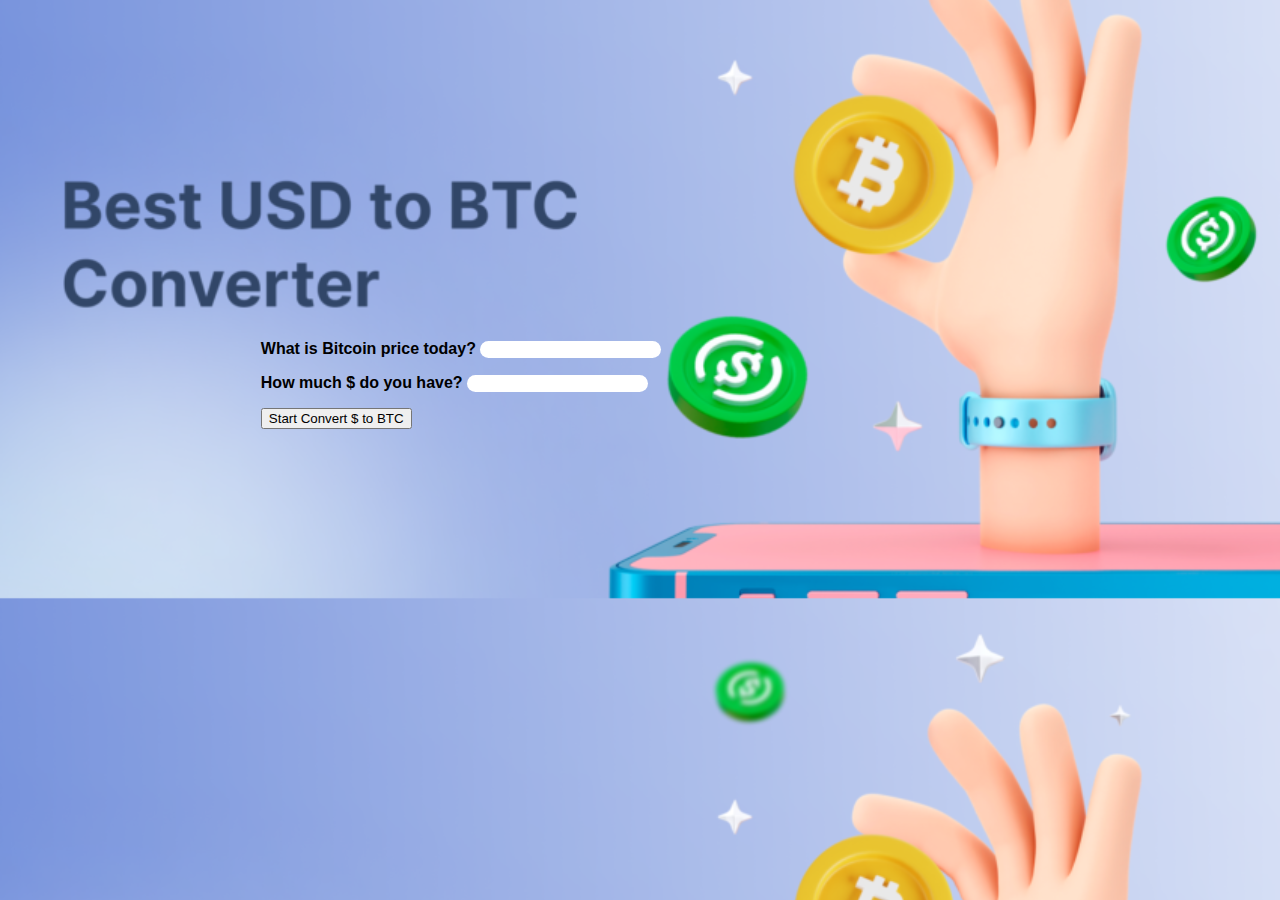
==== Converter.html @ b78cb1e8 "add converter" ====
<!DOCTYPE html>
<html lang="en">
<head>
    <meta charset="UTF-8">
    <meta http-equiv="X-UA-Compatible" content="IE=edge">
    <meta name="viewport" content="width=device-width, initial-scale=1.0">
    <title>Document</title>
    <link rel="stylesheet" href="./style.css">
</head>
<body>
    <div class="menu">
        <p class="price-BTC">
            <label for="curs"> 
            What is Bitcoin price today?
            <input type="number" id="curs" class="imputplace">
            </label>
        </p>
        <p class="dollars">
            <label for="mount">
                How much $ do you have?
                <input type="number" id="mount" class="imputplace">
            </label>
        </p>
        <div class="convert-button"><button>Start Convert $ to BTC</button></div>
        <div class="summ"></div>
    </div>
    <script src="code.js"></script>
</body>
</html>
---- style.css ----
body {
    background-image:url(./btc-850x491.png);
    background-position: center;
    background-size: cover;
    font-size: 16px;
    font-family: Arial, Helvetica, sans-serif;
    font-weight: 700;
}
.menu {
    display: inline-block;
    margin-top: 25%;
    margin-left: 20%;
}

.imputplace {
    border: 0px;
    border-radius: 25px;
}
.convert-button {
    border:none;
}
.summ{
    height: 20px;
}
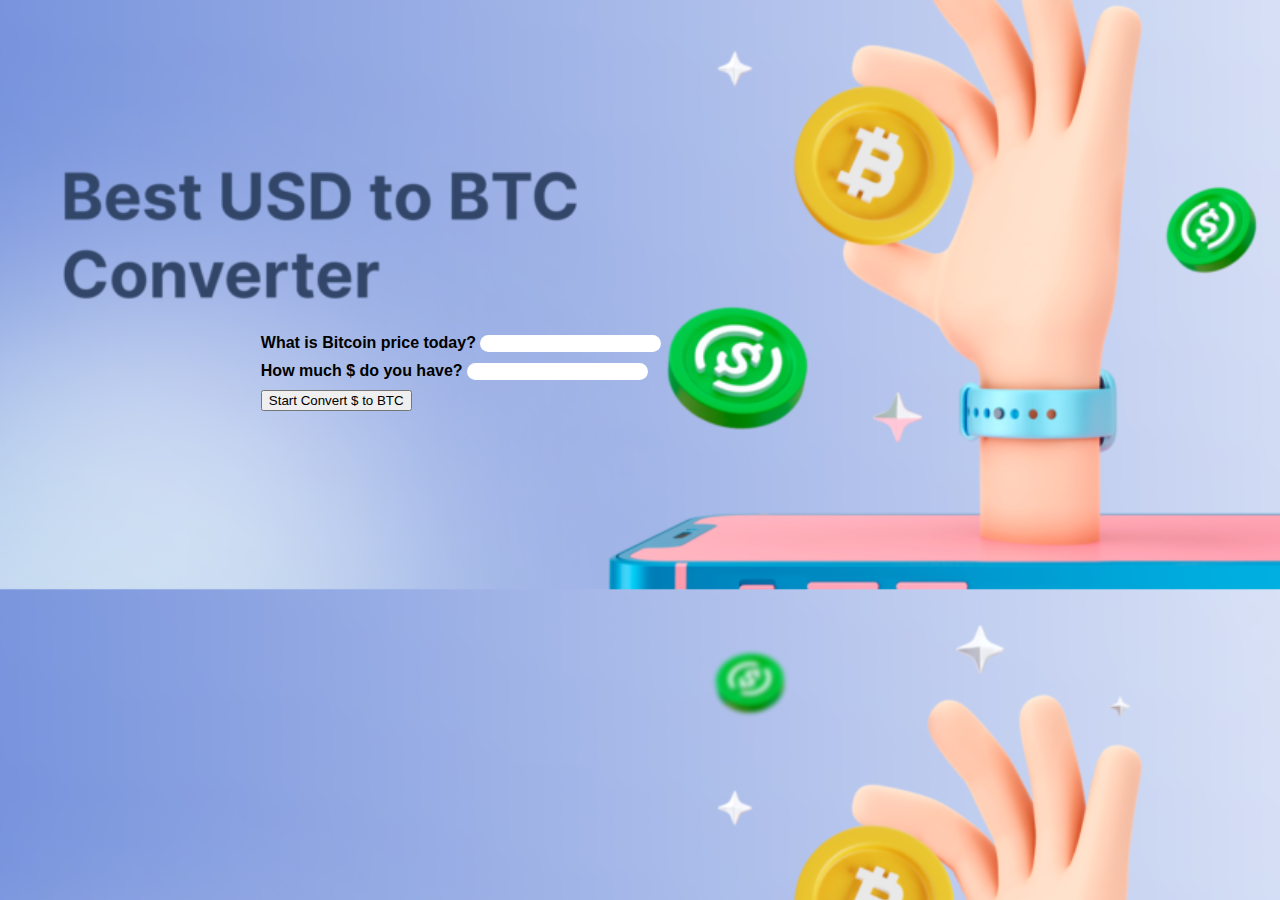
==== commit 9468e702: "small change" ====
--- a/Converter.html
+++ b/Converter.html
@@ -9,18 +9,18 @@
 </head>
 <body>
     <div class="menu">
-        <p class="price-BTC">
+        <div class="price-BTC">
             <label for="curs"> 
             What is Bitcoin price today?
             <input type="number" id="curs" class="imputplace">
             </label>
-        </p>
-        <p class="dollars">
+        </div>
+        <div class="dollars">
             <label for="mount">
                 How much $ do you have?
                 <input type="number" id="mount" class="imputplace">
             </label>
-        </p>
+        </div>
         <div class="convert-button"><button>Start Convert $ to BTC</button></div>
         <div class="summ"></div>
     </div>
--- a/style.css
+++ b/style.css
@@ -11,7 +11,13 @@
     margin-top: 25%;
     margin-left: 20%;
 }
+.price-BTC{
+    margin: 10px 10px 10px 0px;
 
+}
+.dollars{
+    margin: 10px 10px 10px 0px;
+}
 .imputplace {
     border: 0px;
     border-radius: 25px;
